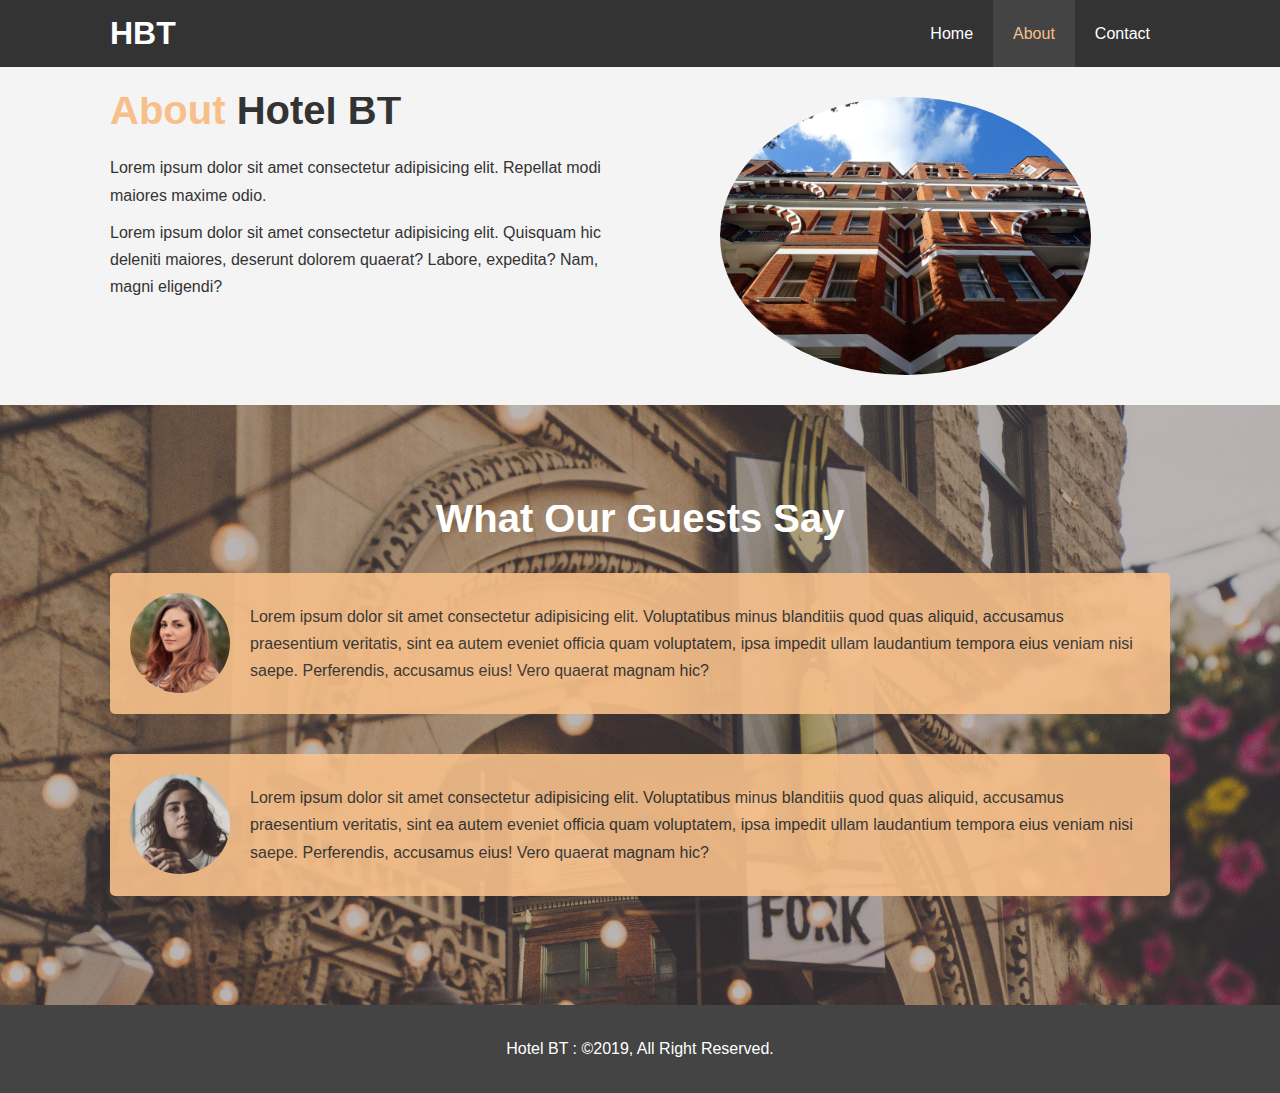
==== about.html @ 2a9f860c "about page" ====
<!DOCTYPE html>
<html lang="en">
<head>
  <meta charset="UTF-8">
  <meta name="viewport" content="width=device-width, initial-scale=1.0">
  <meta name="description" content="Welcome to the most extraordinary hotel in Boston Massachusetts">
  <meta name="keywords" content="hotel, boston hotel, new england hotel">
  <link rel="stylesheet" href="css/style.css">
  <title>Hotel BT | About</title>
</head>
<body>
  <header>
    <nav id="navbar">
      <div class="container">
        <h1 class="logo"><a href="index.html">HBT</a></h1>
        <ul>
          <li><a href="index.html">Home</a></li>
          <li><a class="current" href="about.html">About</a></li>
          <li><a href="contact.html">Contact</a></li>
        </ul>
      </div>
    </nav>
  </header>

  <section id="about-info" class="bg-light py-3">
    <div class="container">
      <div class="info-left">
        <h1 class="l-heading"><span class="text-primary">About</span> Hotel BT</h1>
        <p>Lorem ipsum dolor sit amet consectetur adipisicing elit. Repellat modi maiores maxime odio.</p>
        <p>Lorem ipsum dolor sit amet consectetur adipisicing elit. Quisquam hic deleniti maiores, deserunt dolorem quaerat? Labore, expedita? Nam, magni eligendi?</p>
      </div>
      <div class="info-right">
        <img src="./img/photo-2.jpg" alt="">
      </div>
    </div>
  </section>

  <div class="clr"></div>

  <section id="testimonials" class="py-3">
    <div class="container">
      <h2 class="l-heading">
        What Our Guests Say
      </h2>
      <div class="testimonials bg-primary">
        <img src="./img/person-1.jpg" alt="Samantha">
        <p>Lorem ipsum dolor sit amet consectetur adipisicing elit. Voluptatibus minus blanditiis quod quas aliquid, accusamus praesentium veritatis, sint ea autem eveniet officia quam voluptatem, ipsa impedit ullam laudantium tempora eius veniam nisi saepe. Perferendis, accusamus eius! Vero quaerat magnam hic?</p>
      </div>
      <div class="testimonials bg-primary">
        <img src="./img/person-2.jpg" alt="Jane">
        <p>Lorem ipsum dolor sit amet consectetur adipisicing elit. Voluptatibus minus blanditiis quod quas aliquid, accusamus praesentium veritatis, sint ea autem eveniet officia quam voluptatem, ipsa impedit ullam laudantium tempora eius veniam nisi saepe. Perferendis, accusamus eius! Vero quaerat magnam hic?</p>
      </div>
    </div>
  </section>


  <footer id="main-footer">
    <p>Hotel BT : &copy2019, All Right Reserved.</p>
  </footer>
</body>
</html>
---- css/style.css ----
/* CSS Reset */
* {
  margin: 0;
  padding: 0;
  box-sizing: border-box;
}

/* Main Styling */
html,body {
 font-family: 'Segoe UI', Tahoma, Geneva, Verdana, sans-serif;
 line-height: 1.7em;
}

a {
  color: #333;
  text-decoration: none;
}

h1, h2, h3 {
  padding-bottom: 20px; 
}

p {
  margin: 10px 0;
}

/* Utilities Classes */
.container {
  margin: auto;
  max-width: 1100px;
  overflow: auto;
  padding: 0 20px;
}

.text-primary {
  color: #f7c08a;
}

.lead {
  font-size: 20px;
}

.btn {
  display: inline-block;
  font-size: 18px;
  color: #fff;
  background: #333;
  padding: 13px 20px;
  border: none;
  cursor: pointer;
}

.btn:hover {
  background: #f7c08a;
  color: #333;
}

.btn-light {
  background: #f4f4f4;
  color: #333;
}

.bg-dark {
  background: #333;
  color: #fff; 
}

.bg-light {
  background: #f4f4f4;
  color: #333; 
}

.bg-primary {
  background:#f7c08a;
  color: #333; 
}

.clr {
  clear: both;
}

.l-heading {
  font-size: 40px;
}

/* Padding */
.py-1 {padding: 10px 0;}
.py-2 {padding: 20px 0;}
.py-3 {padding: 30px 0;}

/* Navbar */
#navbar {
  background: #333;
  color: #fff;
  overflow: auto;
}

#navbar a {
  color: #fff;
}

#navbar h1 {
  float: left;
  padding-top: 20px;
}

#navbar ul {
  list-style: none;
  float: right;
}

#navbar ul li {
  float: left;
}

#navbar ul li a {
  display: block;
  padding: 20px;
  text-align: center;
}

#navbar ul li a:hover,
#navbar ul li a.current {
  background: #444;
  color: #f7c08a;
}

/* Showcase */
#showcase {
  background: url('../img/showcase.jpg') no-repeat center center/cover;
  height: 600px;
}

#showcase .showcase-content {
  color: #fff;
  text-align: center;
  padding-top: 170px; 
}

#showcase .showcase-content h1 {
  font-size: 60px;
  line-height: 1.2em;
}

#showcase .showcase-content p {
  padding-bottom: 20px;
  line-height: 1.7em;
}

/* Home Info */
#home-info {
  height: 400px;
}

#home-info .info-img { 
 float: left;
 width: 50%;
 background: url('../img/photo-1.jpg') no-repeat;
 min-height: 100%;
}

#home-info .info-content {
  float: right;
  width: 50%;
  height: 100%;
  text-align: center;
  padding: 50px 30px;
  overflow: hidden;
}

#home-info .info-content p {
  padding-bottom: 30px;
}

/* Features */
.box {
  float: left;
  width: 33.3%;
  padding: 50px;
  text-align: center;
}

.box i {
  margin-bottom: 10px;
}

/* About Info */
#about-info .info-right {
  float: right;
  width: 50%;
  min-height: 100%;
}

#about-info .info-right img {
  display: block;
  margin: auto;
  width: 70%;
  border-radius: 50%;
}

#about-info .info-left{
  float: left;
  width: 50%;
  min-height: 100%;
}

/* Testimonials */
#testimonials {
  height: 600px;
  background: url('../img/test-bg.jpg') no-repeat center center/cover;
  padding-top: 100px;
}

#testimonials h2 {
  color: #fff;
  text-align: center;
  padding-bottom: 40px;
}
#testimonials .testimonials {
  padding: 20px;
  margin-bottom: 40px;
  border-radius: 5px;
  opacity: 0.9;
}

#testimonials .testimonials img {
  width: 100px;
  float: left;
  margin-right: 20px;
  border-radius: 50%;
}



/* Footer */
#main-footer {
  text-align: center;
  background: #444;
  color: white;
  padding: 20px;
}
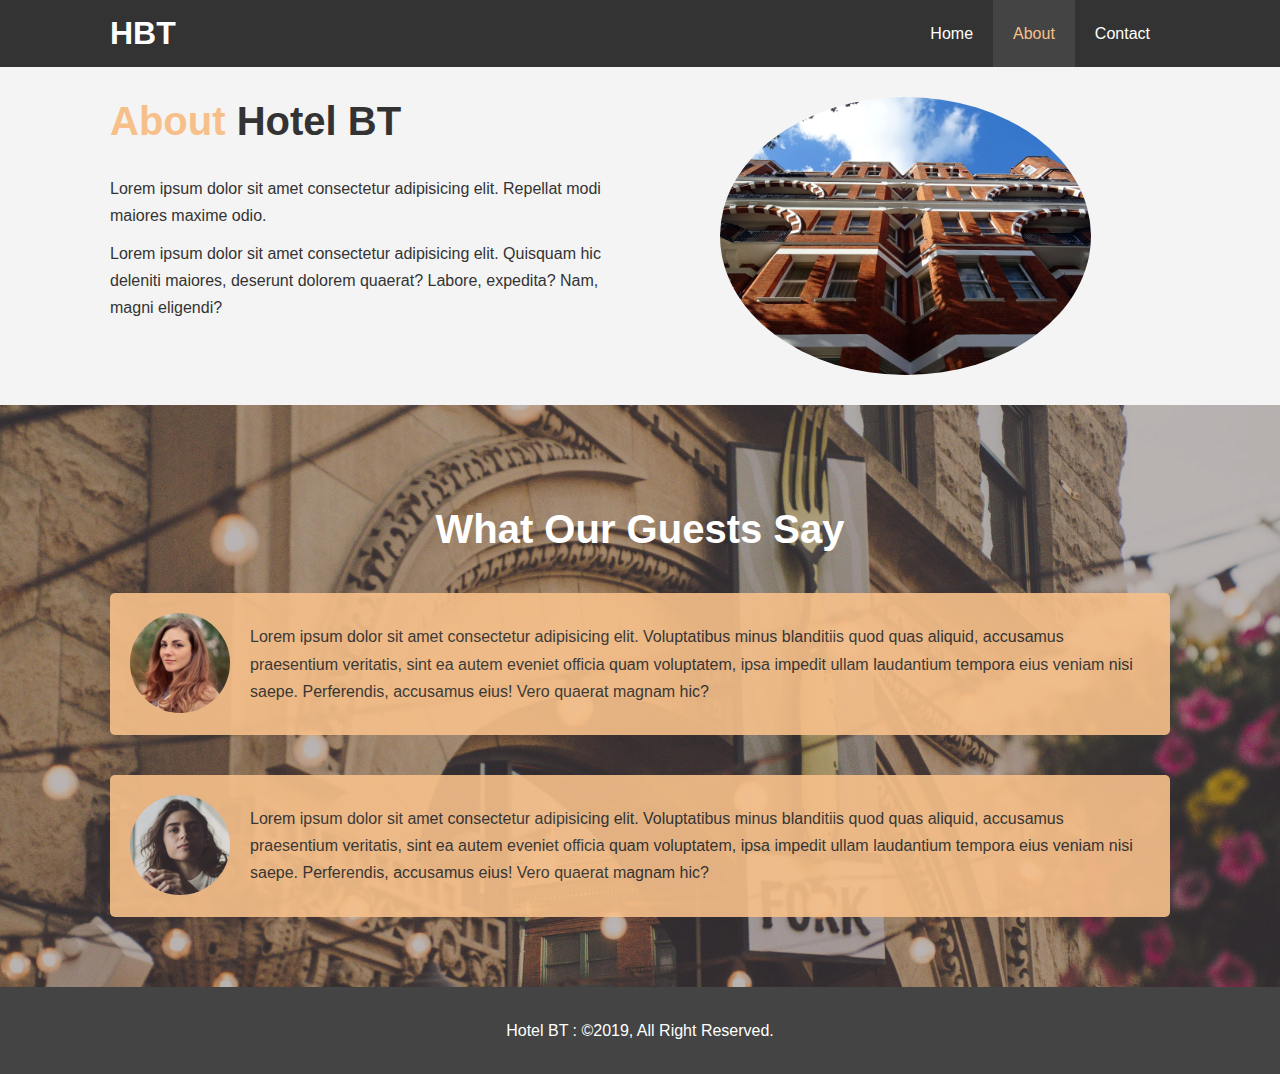
==== commit 8d9abf8c: "added responsive code" ====
--- a/about.html
+++ b/about.html
@@ -6,6 +6,7 @@
   <meta name="description" content="Welcome to the most extraordinary hotel in Boston Massachusetts">
   <meta name="keywords" content="hotel, boston hotel, new england hotel">
   <link rel="stylesheet" href="css/style.css">
+  <link rel="stylesheet" media="screen and (max-width:768px)" href="css/mobile.css">
   <title>Hotel BT | About</title>
 </head>
 <body>
--- a/css/style.css
+++ b/css/style.css
@@ -81,6 +81,7 @@
 
 .l-heading {
   font-size: 40px;
+  line-height: 1.2;
 }
 
 /* Padding */
@@ -99,7 +100,7 @@
   color: #fff;
 }
 
-#navbar h1 {
+#navbar .logo {
   float: left;
   padding-top: 20px;
 }
@@ -149,7 +150,7 @@
 
 /* Home Info */
 #home-info {
-  height: 400px;
+  height: 450px;
 }
 
 #home-info .info-img { 
@@ -206,7 +207,7 @@
 
 /* Testimonials */
 #testimonials {
-  height: 600px;
+  height: 100%;
   background: url('../img/test-bg.jpg') no-repeat center center/cover;
   padding-top: 100px;
 }
@@ -230,6 +231,33 @@
   border-radius: 50%;
 }
 
+/* Contact Form */
+#contact-form .form-group {
+  margin-bottom: 20px;
+}
+
+#contact-form label {
+  display: block;
+  margin-bottom: 5px;
+}
+
+#contact-form input, 
+#contact-form textarea {
+  width: 100%;
+  padding: 10px;
+  border: 1px #ddd solid;
+}
+
+#contact-form textarea {
+  height: 200px;
+}
+
+#contact-form input:focus, 
+#contact-form textarea:focus {
+  outline: none;
+  border-color: #f7c08a;
+}
+
 
 
 /* Footer */
--- a/css/mobile.css
+++ b/css/mobile.css
@@ -0,0 +1,60 @@
+#navbar .logo {
+  float:none;
+  text-align: center;
+}
+
+#navbar ul,
+#navbar ul li {
+  float: none;
+}
+
+#navbar ul li a {
+  padding: 5px;
+  border-bottom: #444 dotted 1px; 
+}
+
+/* showcase */
+#showcase {
+  height: 100%;
+}
+
+#showcase .showcase-content {
+  padding-top: 70px;
+  padding-bottom: 30px;
+}
+
+/* home info */
+#home-info .info-img {
+  display: none;
+}
+
+#home-info .info-content {
+  float: none;
+  width: 100%; 
+}
+
+/* Boxes */
+.box {
+  float:none;
+  width: 100%;
+}
+
+/* About */
+#about-info .info-right,
+#about-info .info-left {
+  float: none;
+  width: 100%;
+}
+
+#about-info .info-right {
+  margin-top: 30px;
+}
+
+.l-heading {
+  text-align: center;
+}
+
+/* contact */
+#contact-info .box {
+  border-bottom: #444 dotted 1px;
+}